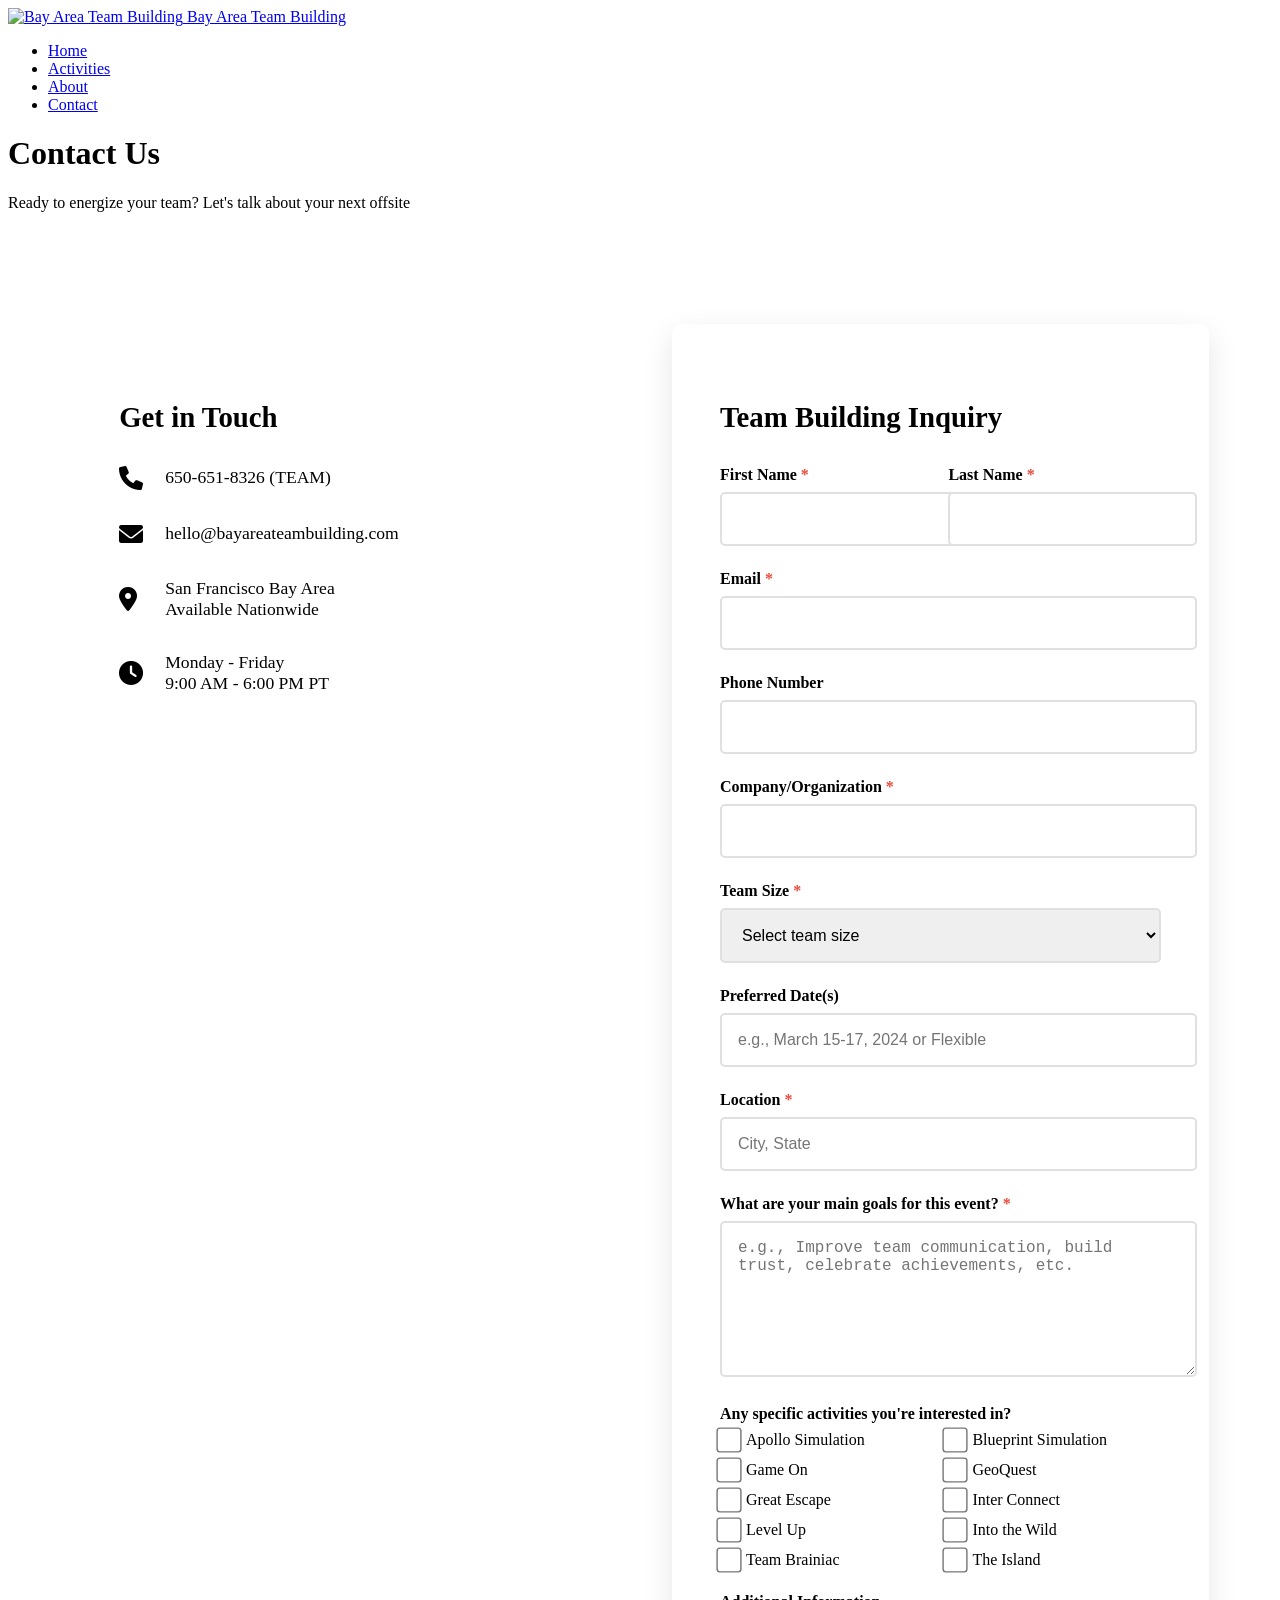
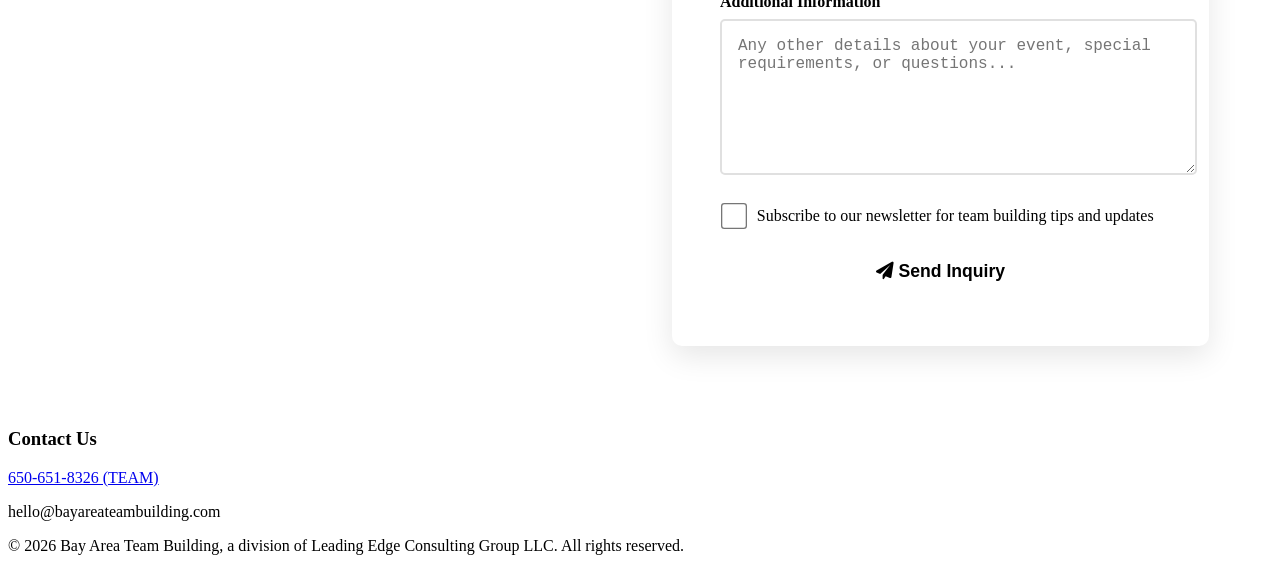
==== contact.html @ 396d8f3c "Remove Great Outdoors program; reword Level Up description Co-Authored-By: Claude Sonnet 5.5 <norepl" ====
<!DOCTYPE html>
<html lang="en">
<head>
    <meta charset="UTF-8">
    <meta name="viewport" content="width=device-width, initial-scale=1.0">
    <title>Contact Us - Bay Area Team Building</title>
    <link rel="icon" type="image/avif" href="https://raw.githubusercontent.com/stevenhinkel11/leadingedgeteambuilding-/Images/LETB Logo No Words Transparent.avif">
    
    <!-- Google Analytics -->
    <script async src="https://www.googletagmanager.com/gtag/js?id=G-3MK1G4K7ED"></script>
    <script>
        window.dataLayer = window.dataLayer || [];
        function gtag(){dataLayer.push(arguments);}
        gtag('js', new Date());
        gtag('config', 'G-3MK1G4K7ED');
    </script>
    
    <link rel="stylesheet" href="styles.css">
    <link rel="stylesheet" href="https://cdnjs.cloudflare.com/ajax/libs/font-awesome/6.0.0/css/all.min.css">
    <style>
        .contact-header {
            background: linear-gradient(rgba(44, 62, 80, 0.8), rgba(44, 62, 80, 0.8)),
                        url('https://images.unsplash.com/photo-1522071820081-009f0129c71c?ixlib=rb-1.2.1&auto=format&fit=crop&w=1950&q=80');
            background-size: cover;
            background-position: center;
            padding: 8rem 5% 4rem;
            text-align: center;
            color: var(--white);
        }

        .contact-content {
            max-width: 1200px;
            margin: 0 auto;
            padding: 4rem 5%;
        }

        .contact-grid {
            display: grid;
            grid-template-columns: 1fr 1fr;
            gap: 4rem;
            margin-top: 2rem;
        }

        .contact-info {
            background-color: var(--light-bg);
            padding: 3rem;
            border-radius: 10px;
        }

        .contact-info h3 {
            color: var(--primary-color);
            margin-bottom: 2rem;
            font-size: 1.8rem;
        }

        .contact-item {
            display: flex;
            align-items: center;
            margin-bottom: 2rem;
        }

        .contact-item i {
            color: var(--primary-color);
            font-size: 1.5rem;
            margin-right: 1rem;
            width: 30px;
        }

        .contact-item p {
            margin: 0;
            font-size: 1.1rem;
        }

        .contact-item a {
            color: var(--primary-color);
            text-decoration: none;
        }

        .contact-item a:hover {
            text-decoration: underline;
        }

        .form-container {
            background-color: var(--white);
            padding: 3rem;
            border-radius: 10px;
            box-shadow: 0 10px 30px rgba(0,0,0,0.1);
        }

        .form-container h3 {
            color: var(--primary-color);
            margin-bottom: 2rem;
            font-size: 1.8rem;
        }

        .form-group {
            margin-bottom: 1.5rem;
        }

        .form-group label {
            display: block;
            margin-bottom: 0.5rem;
            color: var(--primary-color);
            font-weight: 600;
        }

        .form-group input,
        .form-group select,
        .form-group textarea {
            width: 100%;
            padding: 1rem;
            border: 2px solid #e0e0e0;
            border-radius: 5px;
            font-size: 1rem;
            transition: border-color 0.3s ease;
        }

        .form-group input:focus,
        .form-group select:focus,
        .form-group textarea:focus {
            outline: none;
            border-color: var(--primary-color);
        }

        .form-group textarea {
            height: 120px;
            resize: vertical;
        }

        .form-row {
            display: grid;
            grid-template-columns: 1fr 1fr;
            gap: 1rem;
        }

        .checkbox-group {
            display: flex;
            align-items: center;
            margin-bottom: 1rem;
        }

        .checkbox-group input[type="checkbox"] {
            width: 20px;
            height: 20px;
            margin-right: 0.8rem;
            transform: scale(1.3);
            cursor: pointer;
        }

        .submit-btn {
            background-color: var(--primary-color);
            color: var(--white);
            padding: 1rem 2rem;
            border: none;
            border-radius: 5px;
            font-size: 1.1rem;
            font-weight: 600;
            cursor: pointer;
            transition: background-color 0.3s ease;
            width: 100%;
        }

        .submit-btn:hover {
            background-color: var(--secondary-color);
        }

        .submit-btn:disabled {
            background-color: #ccc;
            cursor: not-allowed;
        }

        .success-message {
            background-color: #d4edda;
            color: #155724;
            padding: 1rem;
            border-radius: 5px;
            margin-bottom: 1rem;
            display: none;
        }

        .error-message {
            background-color: #f8d7da;
            color: #721c24;
            padding: 1rem;
            border-radius: 5px;
            margin-bottom: 1rem;
            display: none;
        }

        .required {
            color: #e74c3c;
        }

        .checkbox-grid {
            display: grid;
            grid-template-columns: repeat(auto-fit, minmax(200px, 1fr));
            gap: 0.75rem;
            margin-top: 0.5rem;
        }

        .checkbox-item {
            display: flex;
            align-items: center;
            gap: 0.5rem;
        }

        .checkbox-item input[type="checkbox"] {
            width: 18px;
            height: 18px;
            margin: 0;
            transform: scale(1.4);
            cursor: pointer;
        }

        .checkbox-item label {
            margin: 0;
            font-weight: normal;
            cursor: pointer;
            color: var(--primary-color);
        }

        .checkbox-item:hover label {
            color: var(--secondary-color);
        }

        @media (max-width: 768px) {
            .banner {
                padding: 1rem 5% 0.5rem 5%;
            }

            .banner h1 {
                font-size: 1.8rem;
                margin-bottom: 0.5rem;
            }

            .banner p {
                font-size: 0.9rem;
                margin-bottom: 0;
            }

            .contact-content {
                padding: 1rem 5%;
            }

            .contact-grid {
                grid-template-columns: 1fr;
                gap: 1rem;
                margin-top: 1rem;
            }

            .contact-info,
            .form-container {
                padding: 1rem;
            }

            .contact-info h3,
            .form-container h3 {
                font-size: 1.2rem;
                margin-bottom: 1rem;
            }

            .contact-item {
                margin-bottom: 1rem;
            }

            .contact-item i {
                font-size: 1rem;
                margin-right: 0.5rem;
            }

            .contact-item p {
                font-size: 0.9rem;
            }

            .form-row {
                grid-template-columns: 1fr;
                gap: 0.5rem;
            }

            .form-group {
                margin-bottom: 0.8rem;
            }

            .form-group label {
                font-size: 0.9rem;
                margin-bottom: 0.3rem;
            }

            .form-group input,
            .form-group textarea,
            .form-group select {
                padding: 0.6rem;
                font-size: 0.9rem;
            }

            .submit-btn {
                padding: 0.8rem 1.5rem;
                font-size: 0.9rem;
            }

            .checkbox-group input[type="checkbox"] {
                width: 22px;
                height: 22px;
                transform: scale(1.4);
            }

            .checkbox-item input[type="checkbox"] {
                width: 20px;
                height: 20px;
                transform: scale(1.5);
            }
        }
    </style>
</head>
<body>
    <nav class="navbar">
        <div class="logo">
            <a href="index.html">
                <img src="https://raw.githubusercontent.com/stevenhinkel11/leadingedgeteambuilding-/Images/Bay%20Area%20Team%20Building%20Logo.png" alt="Bay Area Team Building" class="navbar-logo">
                <span class="logo-text">Bay Area Team Building</span>
            </a>
        </div>
        <ul class="nav-links">
            <li><a href="index.html">Home</a></li>
            <li><a href="activities.html">Activities</a></li>
            <li><a href="about.html">About</a></li>
            <li><a href="contact.html">Contact</a></li>
        </ul>
        <div class="hamburger">
            <span></span>
            <span></span>
            <span></span>
        </div>
    </nav>

    <header class="banner">
        <div class="banner-content">
            <h1>Contact Us</h1>
            <p>Ready to energize your team? Let's talk about your next offsite</p>
        </div>
    </header>

    <main>
        <section class="contact-content">
            <div class="contact-grid">
                <div class="contact-info">
                    <h3>Get in Touch</h3>
                    <div class="contact-item">
                        <i class="fas fa-phone"></i>
                        <p><a href="tel:650-651-8326">650-651-8326 (TEAM)</a></p>
                    </div>
                    <div class="contact-item">
                        <i class="fas fa-envelope"></i>
                        <p><a href="mailto:hello@bayareateambuilding.com">hello@bayareateambuilding.com</a></p>
                    </div>
                    <div class="contact-item">
                        <i class="fas fa-map-marker-alt"></i>
                        <p>San Francisco Bay Area<br>Available Nationwide</p>
                    </div>
                    <div class="contact-item">
                        <i class="fas fa-clock"></i>
                        <p>Monday - Friday<br>9:00 AM - 6:00 PM PT</p>
                    </div>
                </div>

                <div class="form-container">
                    <h3>Team Building Inquiry</h3>
                    
                    <form id="contactForm" action="https://formspree.io/f/xnnbleea" method="POST">
                        <!-- Honeypot field for spam protection -->
                        <div style="display: none;">
                            <label>Don't fill this out if you're human: <input name="_gotcha"></label>
                        </div>
                        
                        <div class="form-row">
                            <div class="form-group">
                                <label for="firstName">First Name <span class="required">*</span></label>
                                <input type="text" id="firstName" name="firstName" required>
                            </div>
                            <div class="form-group">
                                <label for="lastName">Last Name <span class="required">*</span></label>
                                <input type="text" id="lastName" name="lastName" required>
                            </div>
                        </div>

                        <div class="form-group">
                            <label for="email">Email <span class="required">*</span></label>
                            <input type="email" id="email" name="email" required>
                        </div>

                        <div class="form-group">
                            <label for="phone">Phone Number</label>
                            <input type="tel" id="phone" name="phone">
                        </div>

                        <div class="form-group">
                            <label for="company">Company/Organization <span class="required">*</span></label>
                            <input type="text" id="company" name="company" required>
                        </div>

                        <div class="form-group">
                            <label for="teamSize">Team Size <span class="required">*</span></label>
                            <select id="teamSize" name="teamSize" required>
                                <option value="">Select team size</option>
                                <option value="5-10">5-10 people</option>
                                <option value="11-25">11-25 people</option>
                                <option value="26-50">26-50 people</option>
                                <option value="51-100">51-100 people</option>
                                <option value="100+">100+ people</option>
                                <option value="other">Other</option>
                            </select>
                        </div>

                        <div class="form-group" id="teamSizeOther" style="display: none;">
                            <label for="teamSizeOtherText">Please specify team size</label>
                            <input type="text" id="teamSizeOtherText" name="teamSizeOtherText" placeholder="e.g., 150 people">
                        </div>

                        <div class="form-group">
                            <label for="eventDate">Preferred Date(s)</label>
                            <input type="text" id="eventDate" name="eventDate" placeholder="e.g., March 15-17, 2024 or Flexible">
                        </div>

                        <div class="form-group">
                            <label for="location">Location <span class="required">*</span></label>
                            <input type="text" id="location" name="location" placeholder="City, State" required>
                        </div>

                        <div class="form-group">
                            <label for="goals">What are your main goals for this event? <span class="required">*</span></label>
                            <textarea id="goals" name="goals" placeholder="e.g., Improve team communication, build trust, celebrate achievements, etc." required></textarea>
                        </div>

                        <div class="form-group">
                            <label>Any specific activities you're interested in?</label>
                            <div class="checkbox-grid">
                                <div class="checkbox-item">
                                    <input type="checkbox" id="activity-apollo" name="activities" value="Apollo Simulation">
                                    <label for="activity-apollo">Apollo Simulation</label>
                                </div>
                                <div class="checkbox-item">
                                    <input type="checkbox" id="activity-blueprint" name="activities" value="Blueprint Simulation">
                                    <label for="activity-blueprint">Blueprint Simulation</label>
                                </div>
                                <div class="checkbox-item">
                                    <input type="checkbox" id="activity-gameon" name="activities" value="Game On">
                                    <label for="activity-gameon">Game On</label>
                                </div>
                                <div class="checkbox-item">
                                    <input type="checkbox" id="activity-geoquest" name="activities" value="GeoQuest">
                                    <label for="activity-geoquest">GeoQuest</label>
                                </div>
                                <div class="checkbox-item">
                                    <input type="checkbox" id="activity-greatescape" name="activities" value="Great Escape">
                                    <label for="activity-greatescape">Great Escape</label>
                                </div>
                                <div class="checkbox-item">
                                    <input type="checkbox" id="activity-interconnect" name="activities" value="Inter Connect">
                                    <label for="activity-interconnect">Inter Connect</label>
                                </div>
                                <div class="checkbox-item">
                                    <input type="checkbox" id="activity-levelup" name="activities" value="Level Up">
                                    <label for="activity-levelup">Level Up</label>
                                </div>
                                <div class="checkbox-item">
                                    <input type="checkbox" id="activity-intothewild" name="activities" value="Into the Wild">
                                    <label for="activity-intothewild">Into the Wild</label>
                                </div>
                                <div class="checkbox-item">
                                    <input type="checkbox" id="activity-teambrainiac" name="activities" value="Team Brainiac">
                                    <label for="activity-teambrainiac">Team Brainiac</label>
                                </div>
                                <div class="checkbox-item">
                                    <input type="checkbox" id="activity-island" name="activities" value="The Island">
                                    <label for="activity-island">The Island</label>
                                </div>
                            </div>
                        </div>

                        <div class="form-group">
                            <label for="additionalInfo">Additional Information</label>
                            <textarea id="additionalInfo" name="additionalInfo" placeholder="Any other details about your event, special requirements, or questions..."></textarea>
                        </div>

                        <div class="checkbox-group">
                            <input type="checkbox" id="newsletter" name="newsletter">
                            <label for="newsletter">Subscribe to our newsletter for team building tips and updates</label>
                        </div>

                        <div class="success-message" id="successMessage">
                            Thank you for your inquiry! We'll get back to you within 24 hours.
                        </div>
                        <div class="error-message" id="errorMessage">
                            Please fill in all required fields and try again.
                        </div>

                        <button type="submit" class="submit-btn" id="submitBtn">
                            <i class="fas fa-paper-plane"></i> Send Inquiry
                        </button>
                    </form>
                </div>
            </div>
        </section>
    </main>

    <footer>
        <div class="footer-content">
            <div class="footer-section">
                <h3>Contact Us</h3>
                <p><a href="tel:650-651-8326">650-651-8326 (TEAM)</a></p>
                <p>hello@bayareateambuilding.com</p>
            </div>
        </div>
        <div class="footer-bottom">
            <p>&copy; 2026 Bay Area Team Building, a division of Leading Edge Consulting Group LLC. All rights reserved. <a href="privacy.html" style="color:#fff;text-decoration:underline;">Privacy Policy</a></p>
        </div>
    </footer>

    <script src="script.js"></script>
    <script>
        // Form submission with Formspree (AJAX)
        document.getElementById('contactForm').addEventListener('submit', function(e) {
            e.preventDefault();
            
            const submitBtn = document.getElementById('submitBtn');
            const successMessage = document.getElementById('successMessage');
            const errorMessage = document.getElementById('errorMessage');
            const form = this;
            
            // Hide previous messages
            successMessage.style.display = 'none';
            errorMessage.style.display = 'none';
            
            // Check if all required fields are filled
            const requiredFields = document.querySelectorAll('[required]');
            let allValid = true;
            
            requiredFields.forEach(field => {
                if (!field.value.trim()) {
                    allValid = false;
                    field.style.borderColor = '#e74c3c';
                } else {
                    field.style.borderColor = '#e0e0e0';
                }
            });
            
            if (!allValid) {
                errorMessage.style.display = 'block';
                errorMessage.scrollIntoView({ behavior: 'smooth' });
                return;
            }
            
            // Show loading state
            submitBtn.disabled = true;
            submitBtn.innerHTML = '<i class="fas fa-spinner fa-spin"></i> Sending...';
            
            // Submit form via AJAX to Formspree
            const formData = new FormData(form);
            
            fetch(form.action, {
                method: 'POST',
                body: formData,
                headers: {
                    'Accept': 'application/json'
                }
            })
            .then(response => {
                if (response.ok) {
                    // Fire GA4 conversion event
                    gtag('event', 'form_submission', {
                        'event_category': 'contact',
                        'event_label': 'team_building_inquiry'
                    });

                    // Show success message
                    successMessage.style.display = 'block';
                    form.reset();
                    successMessage.scrollIntoView({ behavior: 'smooth' });
                    
                    // Re-enable submit button
                    submitBtn.disabled = false;
                    submitBtn.innerHTML = '<i class="fas fa-paper-plane"></i> Send Inquiry';
                } else {
                    throw new Error('Form submission failed');
                }
            })
            .catch(error => {
                // Show error message
                errorMessage.style.display = 'block';
                errorMessage.scrollIntoView({ behavior: 'smooth' });
                
                // Re-enable submit button
                submitBtn.disabled = false;
                submitBtn.innerHTML = '<i class="fas fa-paper-plane"></i> Send Inquiry';
            });
        });
        
        // Real-time validation
        document.querySelectorAll('input, select, textarea').forEach(field => {
            field.addEventListener('blur', function() {
                if (this.hasAttribute('required') && !this.value.trim()) {
                    this.style.borderColor = '#e74c3c';
                } else {
                    this.style.borderColor = '#e0e0e0';
                }
            });
        });

        // Handle "Other" team size option
        document.getElementById('teamSize').addEventListener('change', function() {
            const otherField = document.getElementById('teamSizeOther');
            if (this.value === 'other') {
                otherField.style.display = 'block';
                document.getElementById('teamSizeOtherText').required = true;
            } else {
                otherField.style.display = 'none';
                document.getElementById('teamSizeOtherText').required = false;
                document.getElementById('teamSizeOtherText').value = '';
            }
        });
    </script>
</body>
</html>
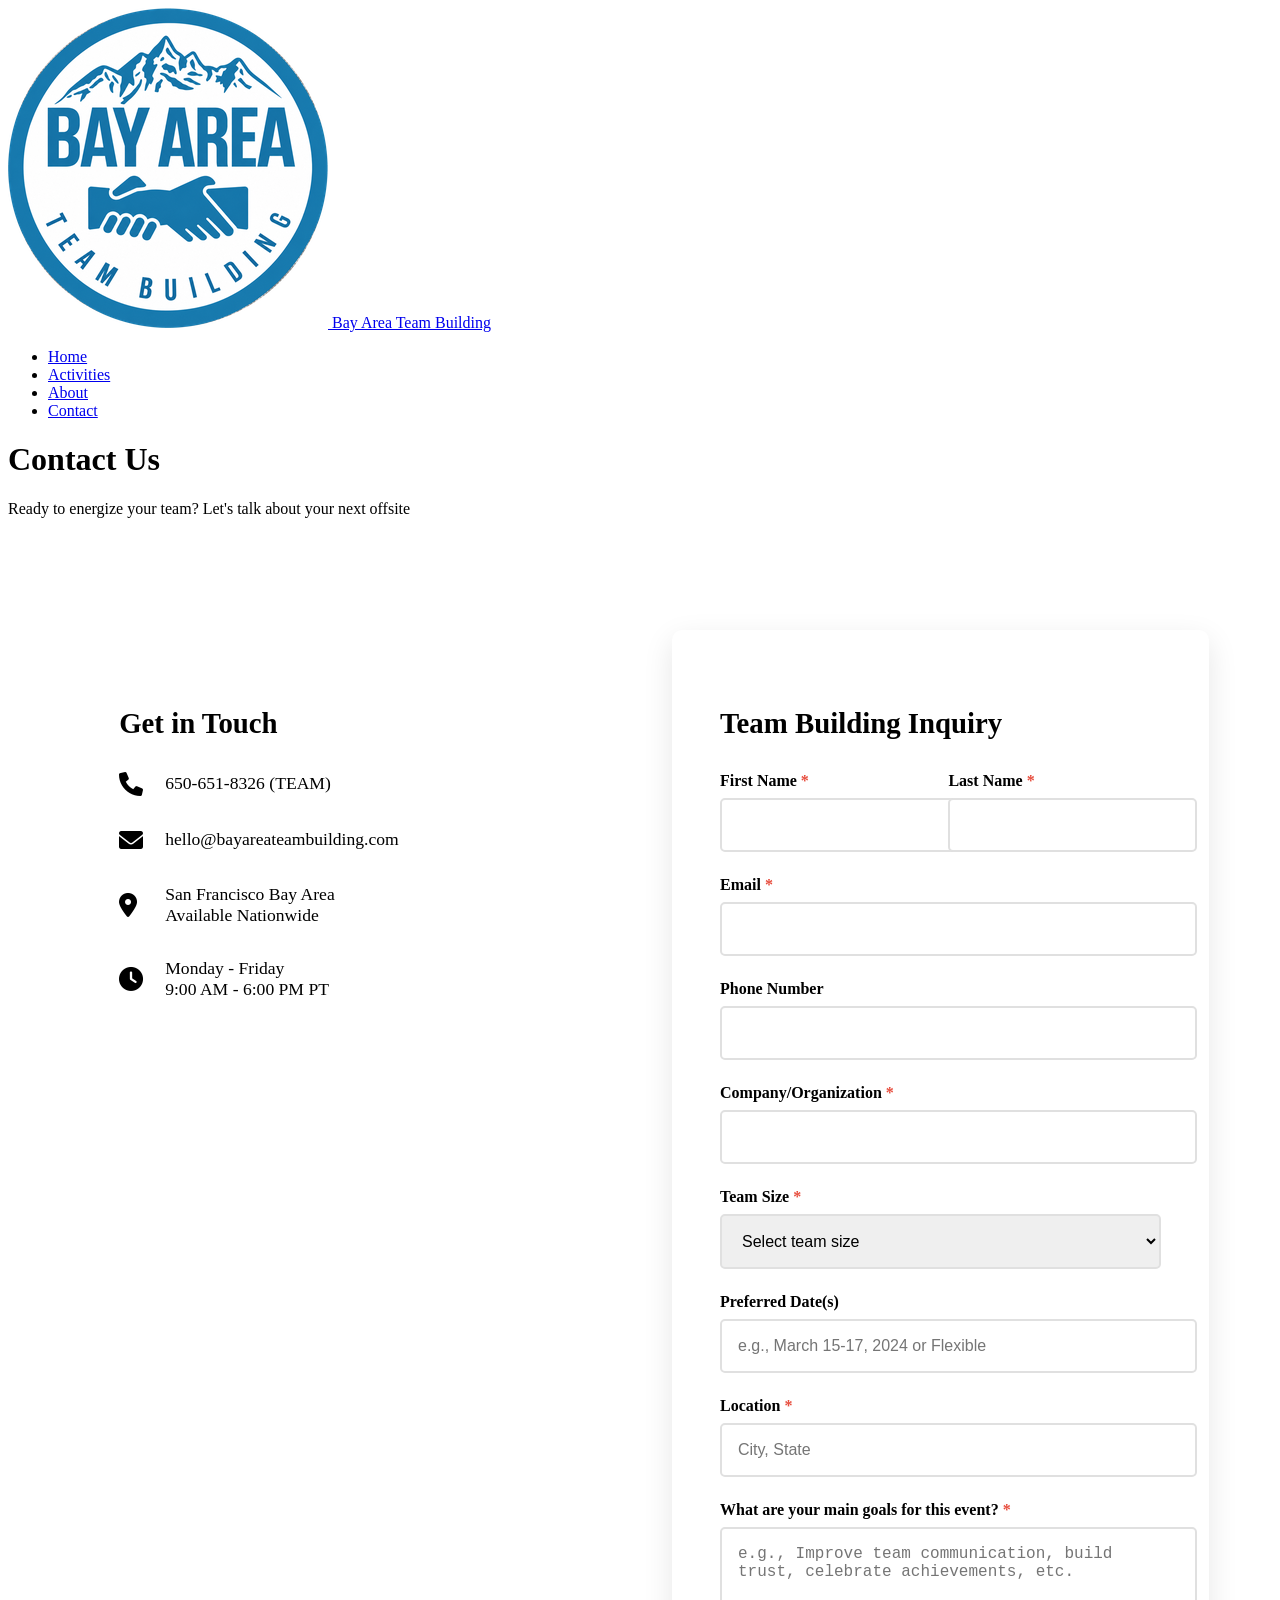
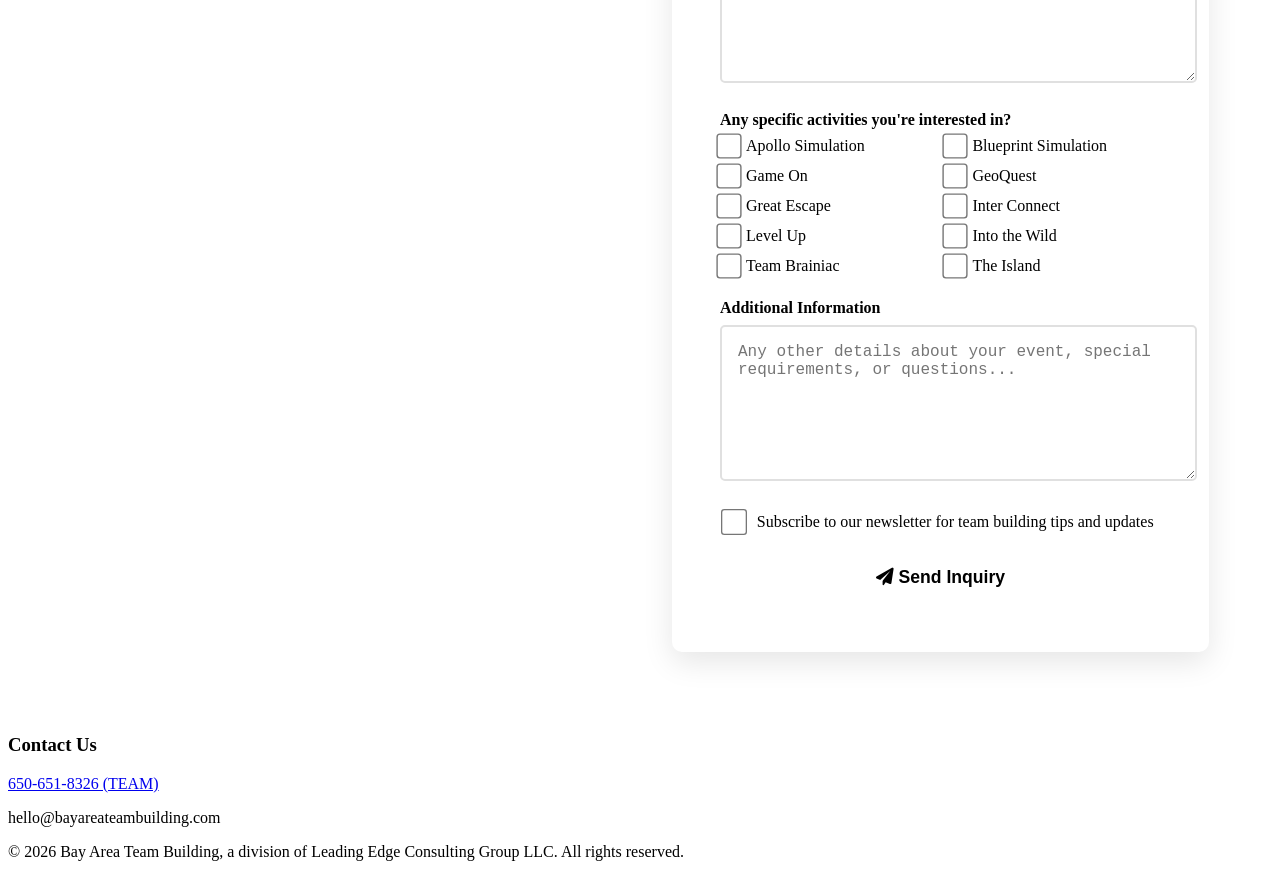
==== commit e306f6e6: "Replace logo with new Bay Area Team Building badge - New transparent badge (corrected "BUILDING" spe" ====
--- a/contact.html
+++ b/contact.html
@@ -4,7 +4,9 @@
     <meta charset="UTF-8">
     <meta name="viewport" content="width=device-width, initial-scale=1.0">
     <title>Contact Us - Bay Area Team Building</title>
-    <link rel="icon" type="image/avif" href="https://raw.githubusercontent.com/stevenhinkel11/leadingedgeteambuilding-/Images/LETB Logo No Words Transparent.avif">
+    <link rel="icon" type="image/png" sizes="32x32" href="images/favicon-32.png">
+    <link rel="icon" type="image/png" sizes="192x192" href="images/favicon-192.png">
+    <link rel="apple-touch-icon" href="images/apple-touch-icon.png">
     
     <!-- Google Analytics -->
     <script async src="https://www.googletagmanager.com/gtag/js?id=G-3MK1G4K7ED"></script>
@@ -316,7 +318,7 @@
     <nav class="navbar">
         <div class="logo">
             <a href="index.html">
-                <img src="https://raw.githubusercontent.com/stevenhinkel11/leadingedgeteambuilding-/Images/Bay%20Area%20Team%20Building%20Logo.png" alt="Bay Area Team Building" class="navbar-logo">
+                <img src="images/logo-badge.png" alt="Bay Area Team Building" class="navbar-logo">
                 <span class="logo-text">Bay Area Team Building</span>
             </a>
         </div>
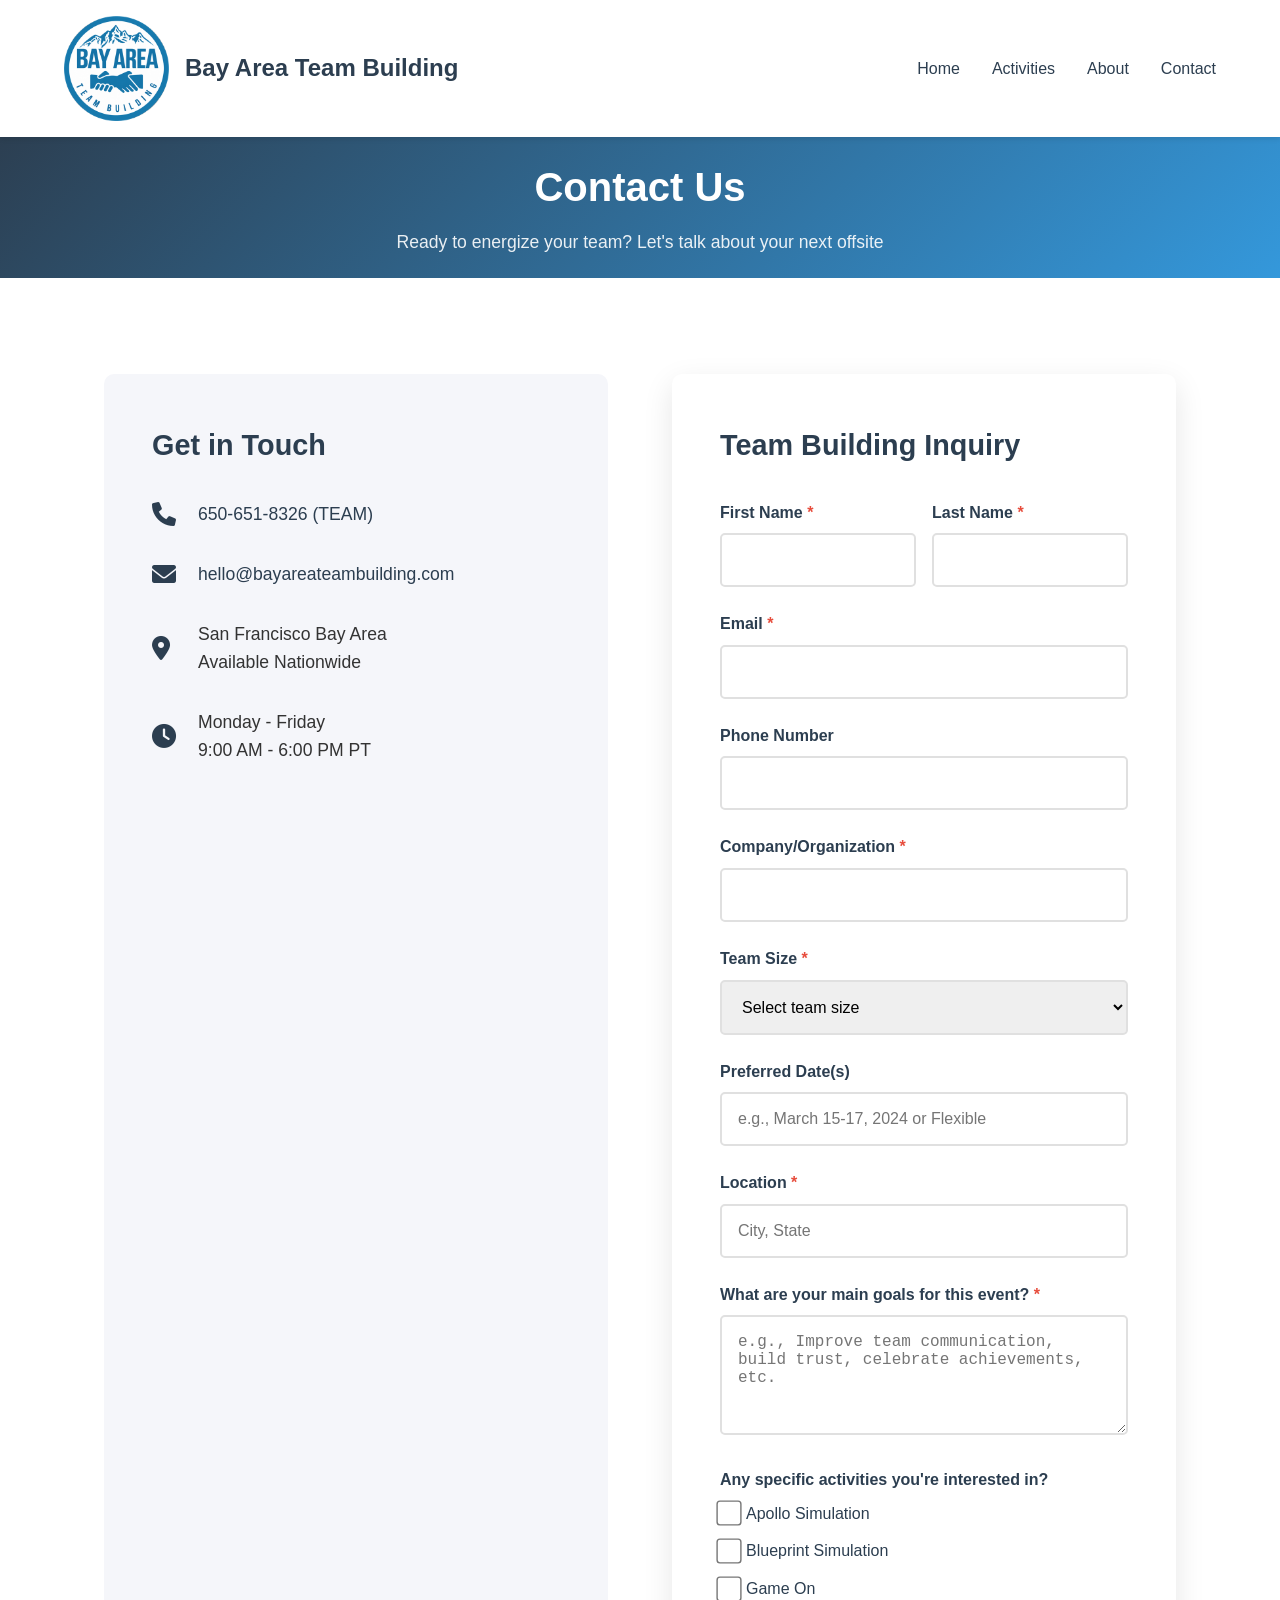
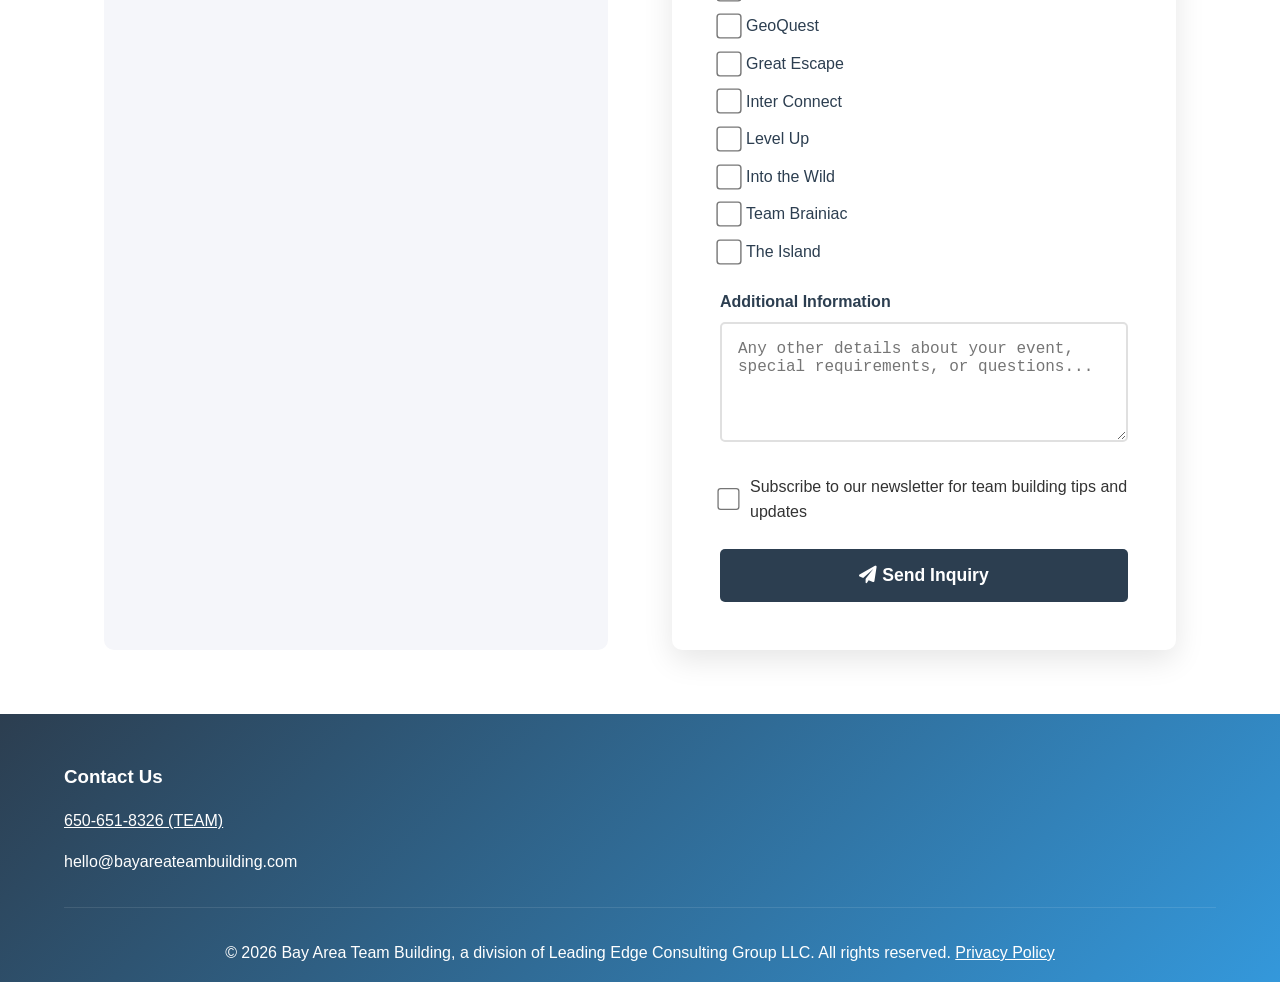
==== commit 7a4a1808: "Add Cloudflare Turnstile CAPTCHA to contact form (verified by Formspree) Co-Authored-By: Claude Sonn" ====
--- a/contact.html
+++ b/contact.html
@@ -489,6 +489,11 @@
                             <label for="newsletter">Subscribe to our newsletter for team building tips and updates</label>
                         </div>
 
+                        <!-- Cloudflare Turnstile CAPTCHA (verified by Formspree) -->
+                        <div class="form-group">
+                            <div class="cf-turnstile" data-sitekey="0x4AAAAAAFtnwr6N6T6Kutya"></div>
+                        </div>
+
                         <div class="success-message" id="successMessage">
                             Thank you for your inquiry! We'll get back to you within 24 hours.
                         </div>
@@ -518,6 +523,7 @@
         </div>
     </footer>
 
+    <script src="https://challenges.cloudflare.com/turnstile/v0/api.js" async defer></script>
     <script src="script.js"></script>
     <script>
         // Form submission with Formspree (AJAX)
@@ -547,11 +553,21 @@
             });
             
             if (!allValid) {
+                errorMessage.textContent = 'Please fill in all required fields and try again.';
                 errorMessage.style.display = 'block';
                 errorMessage.scrollIntoView({ behavior: 'smooth' });
                 return;
             }
             
+            // Require a solved CAPTCHA (Turnstile adds cf-turnstile-response to the form)
+            const captchaField = form.querySelector('[name="cf-turnstile-response"]');
+            if (!captchaField || !captchaField.value) {
+                errorMessage.textContent = 'Please complete the CAPTCHA check and try again.';
+                errorMessage.style.display = 'block';
+                errorMessage.scrollIntoView({ behavior: 'smooth' });
+                return;
+            }
+
             // Show loading state
             submitBtn.disabled = true;
             submitBtn.innerHTML = '<i class="fas fa-spinner fa-spin"></i> Sending...';
@@ -577,6 +593,7 @@
                     // Show success message
                     successMessage.style.display = 'block';
                     form.reset();
+                    if (window.turnstile) turnstile.reset();
                     successMessage.scrollIntoView({ behavior: 'smooth' });
                     
                     // Re-enable submit button
@@ -588,7 +605,9 @@
             })
             .catch(error => {
                 // Show error message
+                errorMessage.textContent = 'Something went wrong sending your inquiry. Please try again.';
                 errorMessage.style.display = 'block';
+                if (window.turnstile) turnstile.reset();
                 errorMessage.scrollIntoView({ behavior: 'smooth' });
                 
                 // Re-enable submit button
--- a/styles.css
+++ b/styles.css
@@ -0,0 +1,611 @@
+:root {
+    --primary-color: #2c3e50;
+    --secondary-color: #3498db;
+    --accent-color: #e74c3c;
+    --text-color: #333;
+    --light-bg: #f5f6fa;
+    --white: #ffffff;
+}
+
+* {
+    margin: 0;
+    padding: 0;
+    box-sizing: border-box;
+}
+
+body {
+    font-family: 'Segoe UI', Tahoma, Geneva, Verdana, sans-serif;
+    line-height: 1.6;
+    color: var(--text-color);
+    padding-top: 120px;
+}
+
+@media (max-width: 768px) {
+    body { padding-top: 90px; }
+}
+
+/* Add a full line of space between consecutive paragraphs site-wide */
+p + p {
+    margin-top: 1em;
+}
+
+/* Navbar Styles */
+.navbar {
+    background-color: var(--white);
+    padding: 1rem 5%;
+    display: flex;
+    justify-content: space-between;
+    align-items: center;
+    box-shadow: 0 2px 5px rgba(0,0,0,0.1);
+    position: fixed;
+    width: 100%;
+    top: 0;
+    z-index: 1000;
+}
+
+.logo a {
+    color: var(--primary-color);
+    text-decoration: none;
+    font-size: 1.5rem;
+    font-weight: bold;
+}
+
+/* Shared navbar logo layout to match Activities page */
+.logo a {
+    display: flex;
+    align-items: center;
+    gap: 1rem;
+}
+
+.navbar-logo {
+    height: 105px;
+    width: auto;
+}
+
+.logo-text {
+    font-size: 1.5rem;
+    font-weight: 600;
+    color: var(--primary-color);
+}
+
+@media (max-width: 768px) {
+    .navbar-logo {
+        height: 70px;
+    }
+}
+
+.nav-links {
+    display: flex;
+    list-style: none;
+    gap: 2rem;
+}
+
+.nav-links a {
+    color: var(--primary-color);
+    text-decoration: none;
+    font-weight: 500;
+    transition: color 0.3s ease;
+}
+
+.nav-links a:hover {
+    color: var(--secondary-color);
+}
+
+.hamburger {
+    display: none;
+    flex-direction: column;
+    gap: 5px;
+    cursor: pointer;
+}
+
+.hamburger span {
+    width: 25px;
+    height: 3px;
+    background-color: var(--primary-color);
+    transition: all 0.3s ease;
+}
+
+/* Hero Section */
+.hero {
+    height: 100vh;
+    background: radial-gradient(ellipse at center, rgba(44, 62, 80, 0.45) 0%, rgba(44, 62, 80, 0) 65%),
+                linear-gradient(rgba(44, 62, 80, 0.3), rgba(44, 62, 80, 0.3)),
+                url('hero-collaboration.avif');
+    background-size: cover;
+    background-position: center 0%;
+    display: flex;
+    flex-direction: column;
+    justify-content: center;
+    align-items: center;
+    text-align: center;
+    color: var(--white);
+    padding: 0 1rem;
+}
+
+.hero h1 {
+    font-size: 3.5rem;
+    margin-bottom: 1rem;
+    text-shadow: 0 2px 12px rgba(0, 0, 0, 0.45);
+    animation: fadeInUp 1s ease;
+}
+
+.hero p {
+    font-size: 1.2rem;
+    margin-bottom: 2rem;
+    text-shadow: 0 1px 8px rgba(0, 0, 0, 0.5);
+    animation: fadeInUp 1s ease 0.3s;
+    animation-fill-mode: both;
+}
+
+.cta-button {
+    display: inline-block;
+    padding: 1rem 2rem;
+    background-color: var(--secondary-color);
+    color: var(--white);
+    text-decoration: none;
+    border-radius: 5px;
+    font-weight: bold;
+    transition: transform 0.3s ease, background-color 0.3s ease;
+    animation: fadeInUp 1s ease 0.6s;
+    animation-fill-mode: both;
+}
+
+.cta-button:hover {
+    transform: translateY(-3px);
+    background-color: #2980b9;
+}
+
+/* Features Section */
+.features {
+    padding: 5rem 5%;
+    background-color: var(--light-bg);
+    display: grid;
+    grid-template-columns: repeat(auto-fit, minmax(300px, 1fr));
+    gap: 2rem;
+}
+
+/* Photo Album Section */
+.photo-album {
+    padding: 4rem 0;
+    background-color: var(--white);
+    text-align: center;
+    overflow: hidden;
+}
+
+.photo-album h2 {
+    color: var(--primary-color);
+    margin-bottom: 1.5rem;
+    font-size: 2.5rem;
+}
+
+.album-container {
+    width: 100%;
+    max-width: 1200px;
+    margin: 0 auto;
+    position: relative;
+}
+
+/* Viewport holds exactly 3 items */
+.album-viewport {
+    display: grid;
+    grid-template-columns: repeat(3, 1fr);
+    gap: 1rem;
+    padding: 0 1rem;
+    align-items: center;
+    opacity: 1;
+    transition: opacity 500ms ease;
+}
+
+.album-item {
+    height: 220px;
+    border-radius: 10px;
+    overflow: hidden;
+    box-shadow: 0 5px 15px rgba(0,0,0,0.1);
+}
+
+.album-item img {
+    width: 100%;
+    height: 100%;
+    object-fit: cover;
+}
+
+/* Arrows */
+.album-arrow {
+    position: absolute;
+    top: 50%;
+    transform: translateY(-50%);
+    background: rgba(44,62,80,0.85);
+    color: #fff;
+    border: none;
+    width: 44px;
+    height: 44px;
+    border-radius: 22px;
+    cursor: pointer;
+    display: flex;
+    align-items: center;
+    justify-content: center;
+    box-shadow: 0 4px 10px rgba(0,0,0,0.2);
+}
+.album-arrow:hover { background: rgba(52,152,219,0.95); }
+.album-prev { left: 8px; }
+.album-next { right: 8px; }
+
+/* Mobile: show 1 image */
+@media (max-width: 768px) {
+  .album-viewport { grid-template-columns: 1fr; }
+}
+
+.feature-card {
+    background-color: var(--white);
+    padding: 2rem;
+    border-radius: 10px;
+    text-align: center;
+    box-shadow: 0 5px 15px rgba(0,0,0,0.1);
+    transition: transform 0.3s ease;
+}
+
+.feature-card:hover {
+    transform: translateY(-10px);
+}
+
+.feature-card i {
+    font-size: 2.5rem;
+    color: var(--secondary-color);
+    margin-bottom: 1rem;
+}
+
+.feature-card h2 {
+    color: var(--primary-color);
+    margin-bottom: 1rem;
+}
+
+/* Testimonials Section */
+.testimonials {
+    padding: 5rem 5%;
+    background-color: var(--white);
+    text-align: center;
+}
+
+.testimonials h2 {
+    margin-bottom: 3rem;
+    color: var(--primary-color);
+}
+
+.testimonial-slider {
+    position: relative;
+    max-width: 800px;
+    margin: 0 auto;
+    overflow: hidden;
+}
+
+.testimonial {
+    display: none;
+    padding: 2rem;
+}
+
+.testimonial.active {
+    display: block;
+    animation: fadeIn 0.5s ease;
+}
+
+.testimonial p {
+    font-size: 1.2rem;
+    font-style: italic;
+    margin-bottom: 1rem;
+}
+
+.testimonial cite {
+    font-weight: bold;
+    color: var(--primary-color);
+}
+
+.company {
+    display: block;
+    color: var(--secondary-color);
+    margin-top: 0.5rem;
+}
+
+.testimonial-dots {
+    display: flex;
+    justify-content: center;
+    gap: 0.5rem;
+    margin-top: 2rem;
+}
+
+.dot {
+    width: 10px;
+    height: 10px;
+    border-radius: 50%;
+    background-color: #ccc;
+    cursor: pointer;
+    transition: background-color 0.3s ease;
+}
+
+.dot.active {
+    background-color: var(--secondary-color);
+}
+
+/* Footer */
+footer {
+    background: linear-gradient(135deg, var(--primary-color), var(--secondary-color));
+    color: var(--white);
+    padding: 3rem 5% 1rem;
+}
+
+.footer-content {
+    display: grid;
+    grid-template-columns: repeat(auto-fit, minmax(250px, 1fr));
+    gap: 2rem;
+    margin-bottom: 2rem;
+}
+
+.footer-section h3 {
+    margin-bottom: 1rem;
+}
+
+.social-links {
+    display: flex;
+    gap: 1rem;
+}
+
+.social-links a {
+    color: var(--white);
+    font-size: 1.5rem;
+    transition: color 0.3s ease;
+}
+
+.social-links a:hover {
+    color: var(--secondary-color);
+}
+
+/* Footer links - make all links white */
+footer a {
+    color: var(--white) !important;
+    text-decoration: underline;
+    transition: color 0.3s ease;
+}
+
+footer a:hover {
+    color: var(--secondary-color) !important;
+}
+
+/* Override any default link colors in footer */
+footer p a,
+footer div a,
+footer section a {
+    color: var(--white) !important;
+}
+
+.footer-bottom {
+    text-align: center;
+    padding-top: 2rem;
+    border-top: 1px solid rgba(255,255,255,0.1);
+}
+
+/* Animations */
+@keyframes fadeInUp {
+    from {
+        opacity: 0;
+        transform: translateY(20px);
+    }
+    to {
+        opacity: 1;
+        transform: translateY(0);
+    }
+}
+
+@keyframes fadeIn {
+    from {
+        opacity: 0;
+    }
+    to {
+        opacity: 1;
+    }
+}
+
+/* Mobile Navigation Styles */
+@media (max-width: 768px) {
+    .nav-links {
+        position: fixed;
+        top: 90px;
+        left: 0;
+        width: 100%;
+        background-color: var(--white);
+        flex-direction: column;
+        padding: 2rem 0;
+        box-shadow: 0 5px 15px rgba(0,0,0,0.1);
+        transform: translateY(-100%);
+        opacity: 0;
+        visibility: hidden;
+        transition: all 0.3s ease;
+        z-index: 999;
+    }
+
+    .nav-links.active {
+        transform: translateY(0);
+        opacity: 1;
+        visibility: visible;
+    }
+
+    .nav-links li {
+        margin: 0.5rem 0;
+    }
+
+    .nav-links a {
+        display: block;
+        padding: 1rem 2rem;
+        font-size: 1.1rem;
+        border-bottom: 1px solid var(--light-bg);
+    }
+
+    .hamburger {
+        display: flex;
+    }
+
+    .hamburger.active span:nth-child(1) {
+        transform: rotate(45deg) translate(5px, 5px);
+    }
+
+    .hamburger.active span:nth-child(2) {
+        opacity: 0;
+    }
+
+    .hamburger.active span:nth-child(3) {
+        transform: rotate(-45deg) translate(7px, -6px);
+    }
+
+    .hero {
+        background-size: auto 115%;
+        background-position: 25% 100%;
+        height: calc(100vh - 90px);
+        justify-content: flex-end;
+        padding-bottom: 2.5rem;
+    }
+
+    .hero h1 {
+        font-size: 2rem;
+        margin-bottom: 0.5rem;
+    }
+
+    .hero p {
+        font-size: 1.05rem;
+        margin-bottom: 1.25rem;
+    }
+
+    .features {
+        grid-template-columns: 1fr;
+    }
+} 
+
+/* Shared gradient banner (used on Activities, About, Privacy) */
+.banner {
+    background: linear-gradient(135deg, var(--primary-color), var(--secondary-color));
+    color: var(--white);
+    padding: 2.2rem 0 1.4rem 0;
+}
+
+.banner-content {
+    max-width: 1200px;
+    margin: 0 auto;
+    padding: 0 2rem;
+    text-align: center;
+}
+
+.banner h1 {
+    margin: 0 0 0.6rem 0;
+    font-size: 2.5rem;
+    font-weight: 600;
+}
+
+.banner p {
+    font-size: 1.1rem;
+    margin: 0;
+    opacity: 0.9;
+    line-height: 1.5;
+} 
+
+/* Icon grid used on About */
+.icon-grid {
+    display: grid;
+    grid-template-columns: repeat(auto-fit, minmax(200px, 1fr));
+    gap: 1.5rem;
+    margin-top: 2rem;
+}
+.icon-card {
+    background: var(--white);
+    border-radius: 12px;
+    padding: 1.5rem;
+    text-align: center;
+    box-shadow: 0 10px 25px rgba(44,62,80,0.12);
+    transition: transform 0.25s ease, box-shadow 0.25s ease;
+}
+.icon-card:hover {
+    transform: translateY(-6px);
+    box-shadow: 0 18px 35px rgba(44,62,80,0.18);
+}
+.icon-card i {
+    font-size: 2rem;
+    color: var(--secondary-color);
+    margin-bottom: 0.75rem;
+}
+
+/* Stats band */
+.stats {
+    display: grid;
+    grid-template-columns: repeat(auto-fit, minmax(140px, 1fr));
+    gap: 1rem;
+    align-items: center;
+    justify-items: center;
+    padding: 2.5rem 5%;
+    background: linear-gradient(135deg, var(--primary-color), var(--secondary-color));
+    color: #fff;
+}
+.stats .stat h3 {
+    font-size: 2rem;
+    margin: 0 0 0.25rem 0;
+}
+.stats .stat p {
+    margin: 0;
+    opacity: 0.9;
+}
+
+/* CTA band */
+.cta-band {
+    text-align: center;
+    padding: 3rem 5%;
+}
+.cta-band h2 { color: var(--primary-color); margin-bottom: 1rem; }
+
+/* Reveal animation */
+.reveal { opacity: 0; transform: translateY(20px); transition: opacity .6s ease, transform .6s ease; }
+.reveal.visible { opacity: 1; transform: translateY(0); } 
+
+/* Steps list */
+.steps {
+    margin: 1rem 0 0;
+    padding-left: 1.25rem;
+}
+.steps li { margin: 0.4rem 0; }
+.steps li strong { color: var(--primary-color); }
+
+/* Activity Cards */
+.activity-card {
+    cursor: pointer;
+    transition: all 0.3s ease;
+    position: relative;
+}
+
+.activity-card:hover {
+    transform: translateY(-2px);
+    box-shadow: 0 4px 15px rgba(0,0,0,0.1);
+}
+
+/* Mobile-only behavior */
+@media (max-width: 768px) {
+    .activity-card {
+        cursor: pointer;
+    }
+    
+    /* Hide full content on mobile by default - DISABLED (now using ellipses button overlay) */
+    .activity-full {
+        display: block;
+    }
+    
+    /* Show ellipsis on preview text */
+    .activity-preview p {
+        position: relative;
+        overflow: hidden;
+        text-overflow: ellipsis;
+        display: -webkit-box;
+        -webkit-line-clamp: 3;
+        -webkit-box-orient: vertical;
+        margin-bottom: 0;
+    }
+    
+    /* Old ellipsis button - now using dedicated ellipses button instead */
+    .activity-preview::after {
+        content: none;
+    }
+    
+    /* Old expanded card functionality - DISABLED (now using ellipses button overlay) */
+} 
